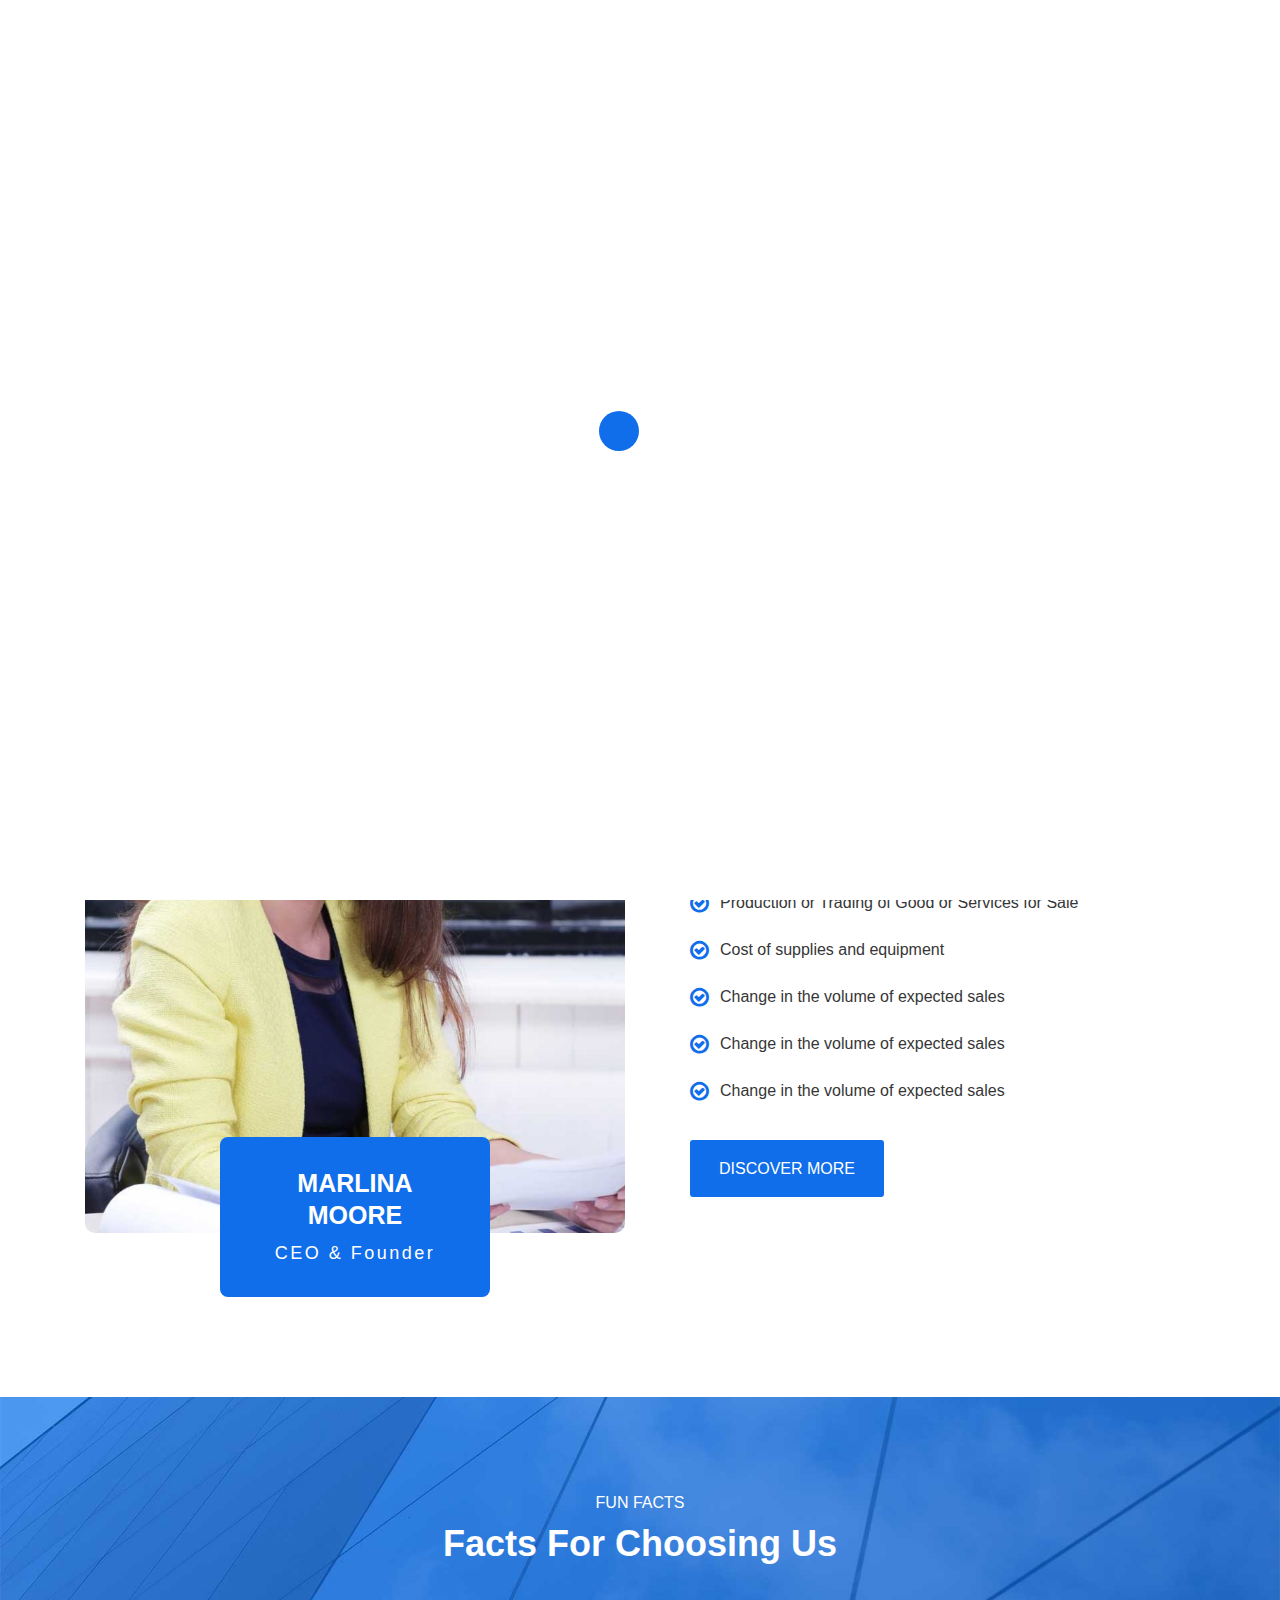
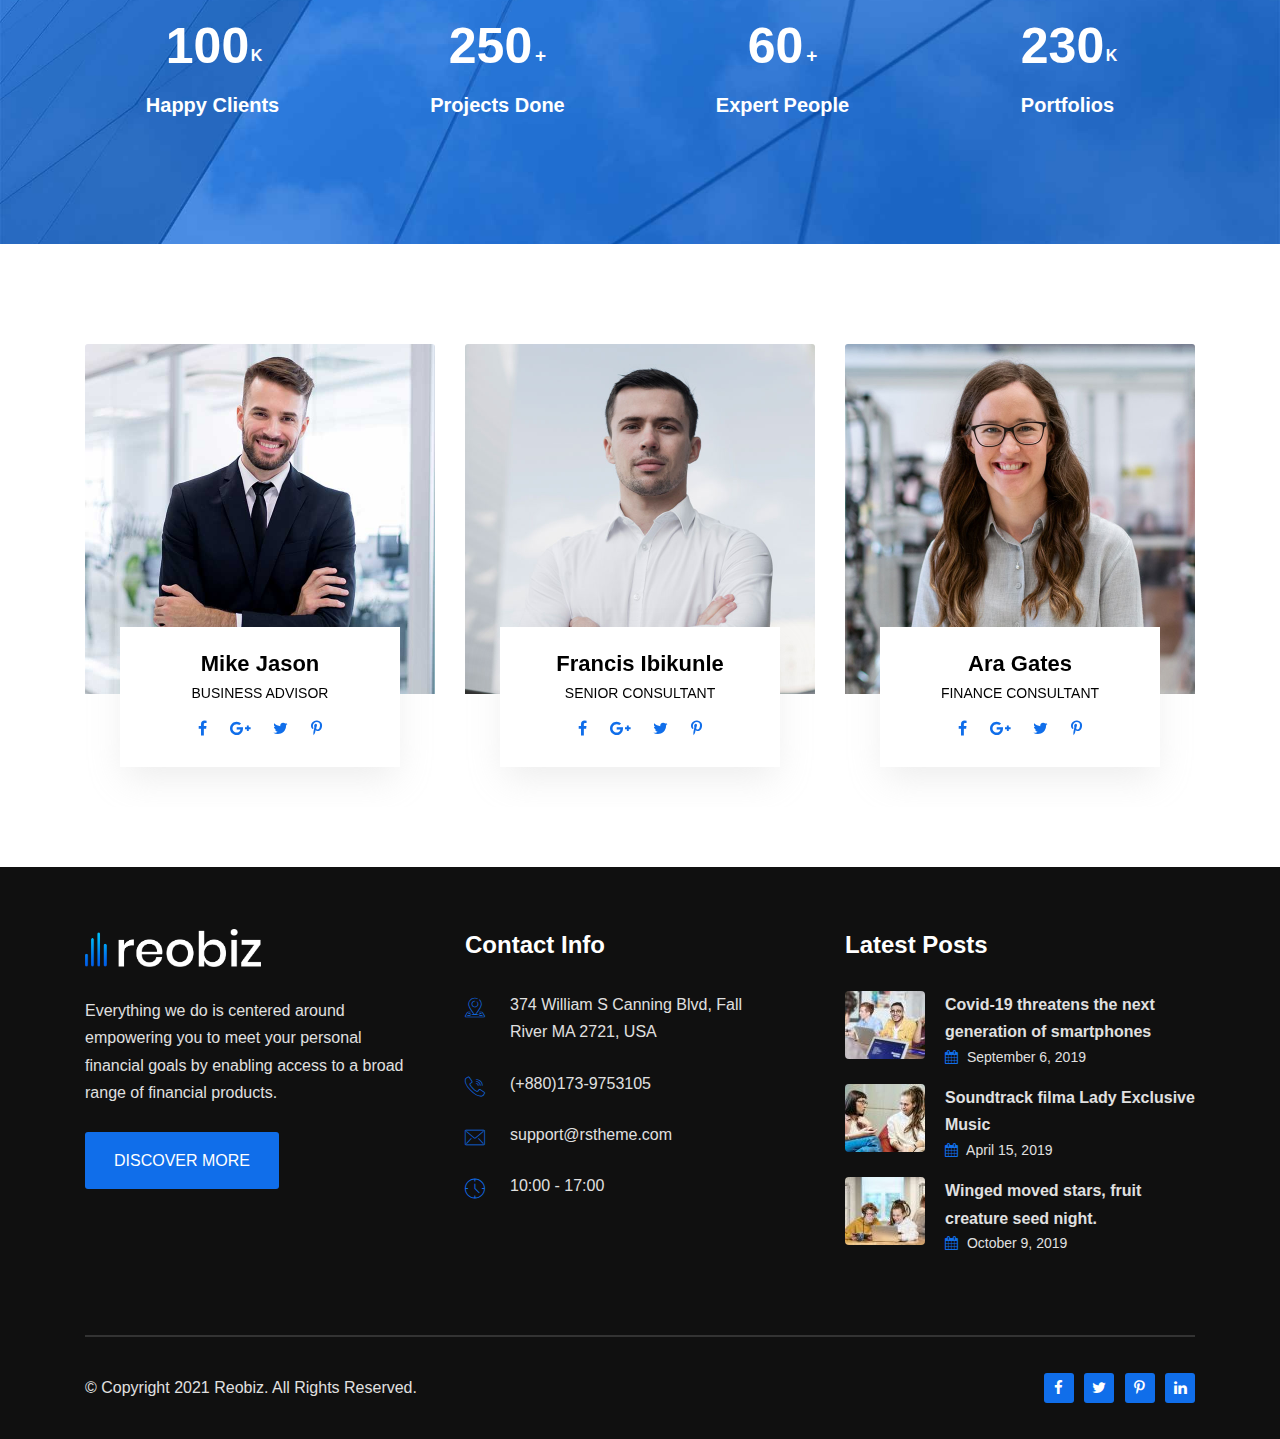
==== reobiz/about.html @ 152f6def "mkray website" ====
<!DOCTYPE html>
<html lang="zxx">
    <head>
        <!-- meta tag -->
        <meta charset="utf-8">
        <title>About Us – MKRay – Financing Consultant Club</title>
        <meta name="description" content="">
        <!-- responsive tag -->
        <meta http-equiv="x-ua-compatible" content="ie=edge">
        <meta name="viewport" content="width=device-width, initial-scale=1">
        <!-- favicon -->
        <link rel="apple-touch-icon" href="apple-touch-icon.png">
        <link rel="shortcut icon" type="image/x-icon" href="assets/images/fav.png">
        <!-- Bootstrap v4.4.1 css -->
        <link rel="stylesheet" type="text/css" href="assets/css/bootstrap.min.css">
        <!-- font-awesome css -->
        <link rel="stylesheet" type="text/css" href="assets/css/font-awesome.min.css">
        <!-- animate css -->
        <link rel="stylesheet" type="text/css" href="assets/css/animate.css">
        <!-- aos css -->
        <link rel="stylesheet" type="text/css" href="assets/css/aos.css">
        <!-- owl.carousel css -->
        <link rel="stylesheet" type="text/css" href="assets/css/owl.carousel.css">
        <!-- slick css -->
        <link rel="stylesheet" type="text/css" href="assets/css/slick.css">
        <!-- off canvas css -->
        <link rel="stylesheet" type="text/css" href="assets/css/off-canvas.css">
        <!-- linea-font css -->
        <link rel="stylesheet" type="text/css" href="assets/fonts/linea-fonts.css">
        <!-- flaticon css  -->
        <link rel="stylesheet" type="text/css" href="assets/fonts/flaticon.css">
        <!-- magnific popup css -->
        <link rel="stylesheet" type="text/css" href="assets/css/magnific-popup.css">
        <!-- Main Menu css -->
        <link rel="stylesheet" href="assets/css/rsmenu-main.css">
        <!-- nivo slider CSS -->
        <link rel="stylesheet" type="text/css" href="assets/inc/custom-slider/css/nivo-slider.css">
        <link rel="stylesheet" type="text/css" href="assets/inc/custom-slider/css/preview.css">
        <!-- rsmenu transitions css -->
        <link rel="stylesheet" href="assets/css/rsmenu-transitions.css">
        <!-- spacing css -->
        <link rel="stylesheet" type="text/css" href="assets/css/rs-spacing.css">
        <!-- style css -->
        <link rel="stylesheet" type="text/css" href="style.css"> <!-- This stylesheet dynamically changed from style.less -->
        <!-- responsive css -->
        <link rel="stylesheet" type="text/css" href="assets/css/responsive.css">
    </head>
    <body>

        <!-- Preloader area start here -->
        <div id="loader" class="loader">
            <div class="spinner"></div>
        </div>
        <!--End preloader here -->

        <!--Full width header Start-->
        <div class="full-width-header">
            <!-- Toolbar Start -->
            <div class="toolbar-area hidden-md">
                <div class="container">
                    <div class="row">
                        <div class="col-md-5">
                            <div class="toolbar-contact">
                                <ul>
                                    <li><i class="flaticon-email"></i><a href="mailto:info@yourwebsite.com">support@rstheme.com</a></li>
                                    <li><i class="flaticon-call"></i><a href="tel:+123456789">(+123) 456789</a></li>
                                </ul>
                            </div>
                        </div>
                        <div class="col-md-7">
                            <div class="toolbar-sl-share">
                                <ul>
                                    <li class="opening"> <i class="flaticon-clock"></i> Mon - Fri: 9:00 am - 06.00pm / Closed on Weekends</li>
                                    <li><a href="#"><i class="fa fa-facebook"></i></a></li>
                                    <li><a href="#"><i class="fa fa-twitter"></i></a></li>
                                    <li><a href="#"><i class="fa fa-pinterest-p"></i></a></li>
                                    <li><a href="#"><i class="fa fa-linkedin"></i></a></li>
                                </ul>
                            </div>
                        </div>
                    </div>
                </div>
            </div>
            <!-- Toolbar End -->
            
            <!--Header Start-->
            <header id="rs-header" class="rs-header">
                <!-- Menu Start -->
                <div class="menu-area menu-sticky">
                    <div class="container">
                        <div class="row">
                            <div class="col-lg-3">
                                <div class="logo-area">
                                    <a href="index.htm"><img src="assets/images/logo-dark.png" alt="logo"></a>
                                </div>
                            </div>
                            <div class="col-lg-9 text-right">
                                <div class="rs-menu-area">
                                    <div class="main-menu">
                                        <div class="mobile-menu">
                                            <a class="rs-menu-toggle">
                                                <i class="fa fa-bars"></i>
                                            </a>
                                        </div>
                                        <nav class="rs-menu pr-65">
                                            <ul class="nav-menu">
                                                <li> <a href="index.htm">Home</a>                                                 
                                                </li>

                                                <li class="menu-item-has-children">
                                                    <a href="#">Resources</a>
                                                    <ul class="sub-menu">
                                                        <li><a href="services.html">Borrower resources</a></li>
                                                        <li><a href="services2.html">Investor Resources</a></li>
                                                        <li><a href="team.html">Customer Reviews</a></li>
                                                    </ul>
                                                </li>

                                                <li class="menu-item-has-children">
                                                    <a href="#">About</a>
                                                    <ul class="sub-menu">
                                                        <li class="active"><a href="about.html">About Us</a></li>
                                                        <li><a href="portfolio2.html">Company</a></li>
                                                        <li><a href="portfolio3.html">Leadership</a></li>
                                                        <li><a href="portfolio4.html">Media Center</a></li>
                                                    </ul>
                                                </li>

                                                <li>
                                                    <a href="contact.html">Contact Us</a>                                                  
                                                </li>
                                            </ul> <!-- //.nav-menu -->
                                        </nav>
                                    </div> <!-- //.main-menu -->                                   
                                </div>
                            </div>
                        </div>
                    </div>
                </div>
                <!-- Menu End -->
            </header>
            <!--Header End-->
        </div>
        <!--Full width header End-->

		<!-- Main content Start -->
        <div class="main-content">
            <!-- Breadcrumbs Section Start -->
            <div class="rs-breadcrumbs bg-1">
                <div class="container">
                    <div class="content-part text-center">
                        <h1 class="breadcrumbs-title white-color mb-0">About</h1>
                    </div>
                </div>
            </div>
            <!-- Breadcrumbs Section End -->

            <!-- About Section Start -->
            <div class="rs-about inner pt-100 lg-pt-92 md-pt-80 pb-100 md-pb-80">
                <div class="container">
                    <div class="row y-middle mb-64 lg-mb-30 md-mb-0">
                        <div class="col-lg-6 md-mb-95">
                            <div class="image-part">
                                <img src="assets/images/about/inner/left-img.jpg" alt="">
                                <div class="author-info">
                                    <h3 class="name">Marlina Moore</h3>
                                    <span class="designation">CEO & Founder</span>
                                </div>
                            </div>
                        </div>
                        <div class="col-lg-6 pl-50 md-pl-15 pr-50 lg-pr-15">
                            <div class="sec-title mb-25">
                                <div class="sub-title primary">About</div>
                                <h2 class="title mb-18">We Provides Best Advice For Your Business</h2>
                                <div class="desc">Reobiz donec pulvinar magna id leoersi pellentesque impered dignissim rhoncus euismod euismod eros vitae.</div>
                            </div>
                            <ul class="listing-style2 mb-33">
                                <li>Production or Trading of Good or Services for Sale</li>
                                <li>Cost of supplies and equipment</li>
                                <li>Change in the volume of expected sales</li>
                                <li>Change in the volume of expected sales</li>
                                <li>Change in the volume of expected sales</li>
                            </ul>
                            <div class="btn-part">
                                <a class="readon" href="#">Discover More</a>
                            </div>
                        </div>
                    </div>
                </div>
            </div>
            <!-- About Section End -->

            <!-- Counter Section Start -->
            <div class="rs-counter style1 modify bg21 pt-92 pb-100 md-pt-72 md-pb-80">
                <div class="container">
                    <div class="sec-title text-center mb-52 md-mb-29">
                        <div class="sub-title white-color">Fun Facts</div>
                        <h2 class="title mb-0 white-color">Facts For Choosing Us</h2>
                    </div>
                    <div class="row">
                        <div class="col-lg-3 col-md-6 col-sm-6 mb-30">
                            <div class="couter-part thousand">
                                <div class="rs-count">100</div>
                                <h5 class="title">Happy Clients</h5>
                            </div>
                        </div>
                        <div class="col-lg-3 col-md-6 col-sm-6 mb-30">
                            <div class="couter-part plus">
                                <div class="rs-count">250</div>
                                <h5 class="title">Projects Done</h5>
                            </div>
                        </div>
                        <div class="col-lg-3 col-md-6 col-sm-6 xs-mb-30">
                            <div class="couter-part plus">
                                <div class="rs-count">60</div>
                                <h5 class="title">Expert People</h5>
                            </div>
                        </div>
                        <div class="col-lg-3 col-md-6 col-sm-6">
                            <div class="couter-part thousand">
                                <div class="rs-count">230</div>
                                <h5 class="title">Portfolios</h5>
                            </div>
                        </div>
                    </div>
                </div>
            </div>
            <!-- Counter Section End -->

            <!-- Team Section Start -->
            <div class="rs-team inner pt-100 pb-60 md-pt-80 md-pb-40">
                <div class="container">
                    <div class="rs-carousel owl-carousel" data-loop="true" data-items="3" data-margin="30" data-autoplay="true" data-hoverpause="true" data-autoplay-timeout="5000" data-smart-speed="800" data-dots="false" data-nav="false" data-nav-speed="false" data-center-mode="false" data-mobile-device="1" data-mobile-device-nav="false" data-mobile-device-dots="false" data-ipad-device="2" data-ipad-device-nav="false" data-ipad-device-dots="false" data-ipad-device2="1" data-ipad-device-nav2="false" data-ipad-device-dots2="false" data-md-device="3" data-lg-device="3" data-md-device-nav="false" data-md-device-dots="false">
                        <div class="team-item">
                            <div class="team-image">
                                <img src="assets/images/team/1.jpg" alt="Team Image">
                            </div>
                            <div class="text-bottom">
                                <h3 class="person-name"><a href="team-single.html">Mike Jason</a></h3>
                                <span class="designation">Business Advisor</span>
                                <div class="desc">Et harum quidem rerum facilis est et expedita disctinctio. Nam libero tempore veriations.</div>
                                <div class="team-social">
                                    <ul>
                                        <li><a href="team-single.html"><i class="fa fa-facebook"></i></a></li>
                                        <li><a href="team-single.html"><i class="fa fa-google-plus"></i></a></li>
                                        <li><a href="team-single.html"><i class="fa fa-twitter"></i></a></li>
                                        <li><a href="team-single.html"><i class="fa fa-pinterest-p"></i></a></li>
                                    </ul>
                                </div>
                            </div>
                        </div>
                        <div class="team-item">
                            <div class="team-image">
                                <img src="assets/images/team/2.jpg" alt="Team Image">
                            </div>
                            <div class="text-bottom">
                                <h3 class="person-name"><a href="team-single.html">Francis Ibikunle</a></h3>
                                <span class="designation">Senior Consultant</span>
                                <div class="desc">Et harum quidem rerum facilis est et expedita disctinctio. Nam libero tempore veriations.</div>
                                <div class="team-social">
                                    <ul>
                                        <li><a href="team-single.html"><i class="fa fa-facebook"></i></a></li>
                                        <li><a href="team-single.html"><i class="fa fa-google-plus"></i></a></li>
                                        <li><a href="team-single.html"><i class="fa fa-twitter"></i></a></li>
                                        <li><a href="team-single.html"><i class="fa fa-pinterest-p"></i></a></li>
                                    </ul>
                                </div>
                            </div>
                        </div>
                        <div class="team-item">
                            <div class="team-image">
                                <img src="assets/images/team/3.jpg" alt="Team Image">
                            </div>
                            <div class="text-bottom">
                                <h3 class="person-name"><a href="team-single.html">Ara Gates</a></h3>
                                <span class="designation">Finance Consultant</span>
                                <div class="desc">Et harum quidem rerum facilis est et expedita disctinctio. Nam libero tempore veriations.</div>
                                <div class="team-social">
                                    <ul>
                                        <li><a href="team-single.html"><i class="fa fa-facebook"></i></a></li>
                                        <li><a href="team-single.html"><i class="fa fa-google-plus"></i></a></li>
                                        <li><a href="team-single.html"><i class="fa fa-twitter"></i></a></li>
                                        <li><a href="team-single.html"><i class="fa fa-pinterest-p"></i></a></li>
                                    </ul>
                                </div>
                            </div>
                        </div>
                        <div class="team-item">
                            <div class="team-image">
                                <img src="assets/images/team/4.jpg" alt="Team Image">
                            </div>
                            <div class="text-bottom">
                                <h3 class="person-name"><a href="team-single.html">Claire Divas</a></h3>
                                <span class="designation">Business Advisor</span>
                                <div class="desc">Et harum quidem rerum facilis est et expedita disctinctio. Nam libero tempore veriations.</div>
                                <div class="team-social">
                                    <ul>
                                        <li><a href="team-single.html"><i class="fa fa-facebook"></i></a></li>
                                        <li><a href="team-single.html"><i class="fa fa-google-plus"></i></a></li>
                                        <li><a href="team-single.html"><i class="fa fa-twitter"></i></a></li>
                                        <li><a href="team-single.html"><i class="fa fa-pinterest-p"></i></a></li>
                                    </ul>
                                </div>
                            </div>
                        </div>
                        <div class="team-item">
                            <div class="team-image">
                                <img src="assets/images/team/5.jpg" alt="Team Image">
                            </div>
                            <div class="text-bottom">
                                <h3 class="person-name"><a href="team-single.html">Isabella Croline</a></h3>
                                <span class="designation">IT Consultant</span>
                                <div class="desc">Et harum quidem rerum facilis est et expedita disctinctio. Nam libero tempore veriations.</div>
                                <div class="team-social">
                                    <ul>
                                        <li><a href="team-single.html"><i class="fa fa-facebook"></i></a></li>
                                        <li><a href="team-single.html"><i class="fa fa-google-plus"></i></a></li>
                                        <li><a href="team-single.html"><i class="fa fa-twitter"></i></a></li>
                                        <li><a href="team-single.html"><i class="fa fa-pinterest-p"></i></a></li>
                                    </ul>
                                </div>
                            </div>
                        </div>
                        <div class="team-item">
                            <div class="team-image">
                                <img src="assets/images/team/6.jpg" alt="Team Image">
                            </div>
                            <div class="text-bottom">
                                <h3 class="person-name"><a href="team-single.html">Rafian Sagar</a></h3>
                                <span class="designation">Senior Consultant</span>
                                <div class="desc">Et harum quidem rerum facilis est et expedita disctinctio. Nam libero tempore veriations.</div>
                                <div class="team-social">
                                    <ul>
                                        <li><a href="team-single.html"><i class="fa fa-facebook"></i></a></li>
                                        <li><a href="team-single.html"><i class="fa fa-google-plus"></i></a></li>
                                        <li><a href="team-single.html"><i class="fa fa-twitter"></i></a></li>
                                        <li><a href="team-single.html"><i class="fa fa-pinterest-p"></i></a></li>
                                    </ul>
                                </div>
                            </div>
                        </div>
                    </div>
                </div>
            </div>
            <!-- Team Section End -->
        </div> 
        <!-- Main content End -->

        <!-- Footer Start -->
        <footer id="rs-footer" class="rs-footer">
            <div class="container">                                       
                <div class="footer-content pt-62 pb-79 md-pb-64 sm-pt-48">
                    <div class="row">
                        <div class="col-lg-4 col-md-12 col-sm-12 footer-widget md-mb-39">
                            <div class="about-widget pr-15">
                                <div class="logo-part">
                                    <a href="index.html"><img src="assets/images/logo.png" alt="Footer Logo"></a>
                                </div>
                                <p class="desc">Everything we do is centered around empowering you to meet your personal financial goals by enabling access to a broad range of financial products.</p>
                                <div class="btn-part">
                                    <a class="readon" href="about.html">Discover More</a>
                                </div>
                            </div>
                        </div>
                        <div class="col-lg-4 col-md-12 col-sm-12 md-mb-32 footer-widget">
                            <h4 class="widget-title">Contact Info</h4>
                            <ul class="address-widget pr-40">
                                <li>
                                    <i class="flaticon-location"></i>
                                    <div class="desc">374 William S Canning Blvd, Fall River MA 2721, USA</div>
                                </li>
                                <li>
                                    <i class="flaticon-call"></i>
                                    <div class="desc">
                                        <a href="tel:+8801739753105">(+880)173-9753105</a>
                                    </div>
                                </li>
                                <li>
                                    <i class="flaticon-email"></i>
                                    <div class="desc">
                                        <a href="mailto:support@rstheme.com">support@rstheme.com</a>
                                    </div>
                                </li>
                                <li>
                                    <i class="flaticon-clock"></i>
                                    <div class="desc">
                                        10:00 - 17:00
                                    </div>
                                </li>
                            </ul>
                        </div>
                        <div class="col-lg-4 col-md-12 col-sm-12 footer-widget">
                            <h4 class="widget-title">Latest Posts</h4>
                            <div class="footer-post">
                                <div class="post-wrap mb-15">
                                    <div class="post-img">
                                        <a href="blog-single.html"><img src="assets/images/blog/small/1.jpg" alt=""></a>
                                    </div>
                                    <div class="post-desc">
                                        <a href="blog-single.html">Covid-19 threatens the next generation of smartphones</a>
                                        <div class="date-post">
                                            <i class="fa fa-calendar"></i>
                                            September 6, 2019
                                        </div>
                                    </div>
                                </div>
                                <div class="post-wrap mb-15">
                                    <div class="post-img">
                                        <a href="blog-single.html"><img src="assets/images/blog/small/2.jpg" alt=""></a>
                                    </div>
                                    <div class="post-desc">
                                        <a href="blog-single.html">Soundtrack filma Lady Exclusive Music</a>
                                        <div class="date-post">
                                            <i class="fa fa-calendar"></i>
                                            April 15, 2019
                                        </div>
                                    </div>
                                </div>
                                <div class="post-wrap">
                                    <div class="post-img">
                                        <a href="blog-single.html"><img src="assets/images/blog/small/3.jpg" alt=""></a>
                                    </div>
                                    <div class="post-desc">
                                        <a href="blog-single.html">Winged moved stars, fruit creature seed night.</a>
                                        <div class="date-post">
                                            <i class="fa fa-calendar"></i>
                                            October 9, 2019
                                        </div>
                                    </div>
                                </div>
                            </div>
                        </div>
                    </div>
                </div>
                <div class="footer-bottom">
                    <div class="row y-middle">
                        <div class="col-lg-6 col-md-8 sm-mb-21">
                            <div class="copyright">
                                <p>© Copyright 2021 Reobiz. All Rights Reserved.</p>
                            </div>
                        </div>
                        <div class="col-lg-6 col-md-4 text-right sm-text-center">
                            <ul class="footer-social">
                                <li><a href="#"><i class="fa fa-facebook"></i></a></li>
                                <li><a href="#"><i class="fa fa-twitter"></i></a></li>
                                <li><a href="#"><i class="fa fa-pinterest-p"></i></a></li>
                                <li><a href="#"><i class="fa fa-linkedin"></i></a></li>
                            </ul>
                        </div>
                    </div>
                </div>
            </div>
        </footer>
        <!-- Footer End -->

        <!-- start scrollUp  -->
        <div id="scrollUp">
            <i class="fa fa-angle-up"></i>
        </div>
        <!-- End scrollUp  -->

        <!-- Search Modal Start -->
        <div aria-hidden="true" class="modal fade search-modal" role="dialog" tabindex="-1">
            <button type="button" class="close" data-dismiss="modal" aria-label="Close">
              <span class="flaticon-cross"></span>
            </button>
            <div class="modal-dialog modal-dialog-centered">
                <div class="modal-content">
                    <div class="search-block clearfix">
                        <form>
                            <div class="form-group">
                                <input class="form-control" placeholder="Search Here..." type="text" required="">
                                <button type="submit"><i class="fa fa-search"></i></button>
                            </div>
                        </form>
                    </div>
                </div>
            </div>
        </div>
        <!-- Search Modal End -->

        <!-- modernizr js -->
        <script src="assets/js/modernizr-2.8.3.min.js"></script>
        <!-- jquery latest version -->
        <script src="assets/js/jquery.min.js"></script>
        <!-- Bootstrap v4.4.1 js -->
        <script src="assets/js/bootstrap.min.js"></script>
        <!-- Menu js -->
        <script src="assets/js/rsmenu-main.js"></script> 
        <!-- op nav js -->
        <script src="assets/js/jquery.nav.js"></script>
        <!-- owl.carousel js -->
        <script src="assets/js/owl.carousel.min.js"></script>
        <!-- Slick js -->
        <script src="assets/js/slick.min.js"></script>
        <!-- isotope.pkgd.min js -->
        <script src="assets/js/isotope.pkgd.min.js"></script>
        <!-- imagesloaded.pkgd.min js -->
        <script src="assets/js/imagesloaded.pkgd.min.js"></script>
        <!-- wow js -->
        <script src="assets/js/wow.min.js"></script>
        <!-- aos js -->
        <script src="assets/js/aos.js"></script>
        <!-- Skill bar js -->
        <script src="assets/js/skill.bars.jquery.js"></script>
        <script src="assets/js/jquery.counterup.min.js"></script>        
         <!-- counter top js -->
        <script src="assets/js/waypoints.min.js"></script>
        <!-- video js -->
        <script src="assets/js/jquery.mb.YTPlayer.min.js"></script>
        <!-- magnific popup js -->
        <script src="assets/js/jquery.magnific-popup.min.js"></script>
        <!-- Nivo slider js -->
        <script src="assets/inc/custom-slider/js/jquery.nivo.slider.js"></script>
        <!-- plugins js -->
        <script src="assets/js/plugins.js"></script>
        <!-- contact form js -->
        <script src="assets/js/contact.form.js"></script>
        <!-- main js -->
        <script src="assets/js/main.js"></script>
    </body>
</html>
---- reobiz/assets/css/off-canvas.css ----
@charset "utf-8";

/**
*
* -----------------------------------------------------------------------------
*
* Template : Reobiz – Consulting Business HTML Template 
* Author : rs-theme
* Author URI : http://www.rstheme.com/
*
* -----------------------------------------------------------------------------
*
**/

.rs-offcanvas-link {

}

a.nav-expander {
    background: transparent;
    color: #FFFFFF;
    display: block;
    font-size: 16px;
    font-weight: 400;
    height: auto;
    margin-right: 0;
    padding: 0;
    right: 0;
    text-decoration: none;
    text-transform: uppercase;
    top: 0;
    transition: right 0.3s ease-in-out 0s;
    width: auto;
    z-index: 12;
    transition: right 0.3s ease-in-out 0s;
    -webkit-transition: right 0.3s ease-in-out 0s;
    -moz-transition: right 0.3s ease-in-out 0s;
    -o-transition: right 0.3s ease-in-out 0s;
 
}
 
a.nav-expander:hover {
  cursor: pointer;
}

nav.right_menu_togle {
  background: rgba(0,0,0,0.9);
  display: block;
  height: 100%;
  overflow: auto;
  position: fixed;
  right: -520px;
  font-size: 15px;
  top: 0;
  width: 100%;
  max-width: 520px;
  z-index: 2000;
  transition: right 0.3s ease-in-out 0s;
  -webkit-transition: right 0.3s ease-in-out 0s;
  -moz-transition: right 0.3s ease-in-out 0s;
  -o-transition: right 0.3s ease-in-out 0s;
}
.nav-expanded nav {
  right: 0;
}
 
body.nav-expanded {
  margin-left: 0em;
  transition: right 0.4s ease-in-out 0s;
  -webkit-transition: right 0.4s ease-in-out 0s;
  -moz-transition: right 0.4s ease-in-out 0s;
  -o-transition: right 0.4s ease-in-out 0s;
}
.right_menu_togle .close-btn{
  overflow: hidden;
  padding: 35px 10px 20px;
}
.right_menu_togle .canvas-logo{
    padding-left: 24px;
    padding-bottom: 20px;
}
.right_menu_togle .search-wrap{
    padding: 20px 24px 0;
    position: relative;
}
.right_menu_togle .search-wrap label{
    display: block;
    font-size: 20px;
    color: #fff;
    position: relative;
}
.right_menu_togle .search-wrap input,
.right_menu_togle .search-wrap button{
    border: none;
    outline: none;
}
.right_menu_togle .search-wrap input{
    width: 100%;
    border-radius: 30px;
    background: #fff;
    padding: 7px 25px;
    margin-top: 6px;
}
.right_menu_togle .search-wrap button{
    position: absolute;
    right: 40px;
    background: transparent;
    cursor: pointer;
    bottom: 7px;
    font-size: 18px;
}

.sidebarnav_menu.main-menu li.menu-item-has-children:before{
  position: absolute;
    content: "\f078";
    font-family: FontAwesome;
    color: #ffffff;
    width: 32px;
    height: 32px;
    line-height: 30px;
    background: rgba(255,255,255,0.2);
    border: 1px solid rgba(255,255,255,0.3);
    right: 8px;
    top: 5px;
    cursor: pointer;
    z-index: 999;
    text-align: center;
    font-size: 15px;
  transition: 0.4s;
  -webkit-transition: 0.4s;
  -ms-transition: 0.4s;
}
.sidebarnav_menu.main-menu li.menu-item-has-children.open:before{
    content: "\f077";
  transition: 0.4s;
  -webkit-transition: 0.4s;
  -ms-transition: 0.4s;
}
.sidebarnav_menu.main-menu li.menu-item-has-children ul{
  display: none;
}
.sidebarnav_menu.main-menu li.menu-item-has-children ul li a{
    display: block;
    padding: 8px 45px;
    font-size: 14px;
}

.sidebarnav_menu.main-menu li ul li:hover a,
.sidebarnav_menu.main-menu li ul li.active a{
  background: rgba(0,0,0,0.15) !important;
}
.sidebarnav_menu.main-menu li {
  border-bottom: 1px solid rgba(255,255,255,0.15);
  font-size: 16px;
  position: relative;
  display: block;
}
.sidebarnav_menu.main-menu .list-unstyled li:last-child {
  border-bottom: 0;
}
.sidebarnav_menu.main-menu .list-unstyled {
  border-top: 1px solid rgba(255,255,255,0.15);
}
.sidebarnav_menu.main-menu .list-unstyled li {
  border: 0;
}
.sidebarnav_menu.main-menu li a {
  color: #fff;
  text-decoration: none;
  padding: 8px 24px;
  display: block;
  transition: 0.4s;
  -webkit-transition: 0.4s;
  -ms-transition: 0.4s;
}
.sidebarnav_menu.main-menu li ul li a {
  padding: 8px 0 8px 40px; 
}
.sidebarnav_menu.main-menu li a:hover {
  color: #FFFFFF;
  text-decoration: none;
}
 
.sidebarnav_menu.main-menu a .caret {
  width: 0;
  height: 0;
  display: inline-block;
  vertical-align: top;
  border-top: 4px solid #4f5963;
  border-right: 4px solid transparent;
  border-left: 4px solid transparent;
  content: "";
    margin-top: 8px;
}
 
.sidebarnav_menu.main-menu a:hover .caret {
  border-top-color: #4f5963;
}
 
.sidebarnav_menu.main-menu li.open > a > .caret {
  border-top: none;
  border-bottom: 4px solid #4f5963;
  border-right: 4px solid transparent;
  border-left: 4px solid transparent;
}
 
.sidebarnav_menu.main-menu li.open > a:hover > .caret {
  border-bottom-color: #4f5963;
}
 
.icon:before {
  font-family: 'FontAwesome';
  font-style: normal;
  font-variant: normal;
  font-weight: normal;
  line-height: 1;
  text-transform: none;
  content: '\f105';
}
 
.sidebarnav_menu.main-menu li > a > span.icon {
  float: right;
  margin: 0.1em 1.7em -0.1em 0;
  opacity: 0;
  -webkit-transition: all 0.2s ease-in-out;
  -moz-transition: all 0.2s ease-in-out;
  -o-transition: all 0.2s ease-in-out;
  transition: all 0.2s ease-in-out;
 
}
 
.sidebarnav_menu.main-menu li > a:hover > span.icon {
  float: right;
  margin: 0.1em 0.8em -0.1em 0;
  opacity: 1;
}

.sidebar_nav.navbar {
    position: absolute;
    min-height: auto;
    margin-bottom: 0;
    border: 0;
}
.rs-menu.rs-menu-close,
.sidebar_nav.navbar-inverse{
  background: transparent;
}
---- reobiz/assets/fonts/linea-fonts.css ----
@charset "UTF-8";

@font-face {
  font-family: "linea-basic-10";
  src:url("linea-basic-10.eot");
  src:url("linea-basic-10-1.eot") format("embedded-opentype"),
    url("linea-basic-10.woff") format("woff"),
    url("linea-basic-10.ttf") format("truetype"),
    url("linea-basic-10.svg") format("svg");
  font-weight: normal;
  font-style: normal;
}

[data-icon]:before {
  font-family: "linea-basic-10" !important;
  content: attr(data-icon);
  font-style: normal !important;
  font-weight: 700 !important;
  font-variant: normal !important;
  text-transform: none !important;
  speak: none;
  line-height: 1;
  -webkit-font-smoothing: antialiased;
  -moz-osx-font-smoothing: grayscale;
}

[class^="icon-"]:before,
[class*=" icon-"]:before {
  font-family: "linea-basic-10" !important;
  font-style: normal !important;
  font-weight: normal !important;
  font-variant: normal !important;
  text-transform: none !important;
  speak: none;
  line-height: 1;
  -webkit-font-smoothing: antialiased;
  -moz-osx-font-smoothing: grayscale;
}

.icon-basic-accelerator:before {
  content: "a";
}
.icon-basic-alarm:before {
  content: "b";
}
.icon-basic-anchor:before {
  content: "c";
}
.icon-basic-anticlockwise:before {
  content: "d";
}
.icon-basic-archive:before {
  content: "e";
}
.icon-basic-archive-full:before {
  content: "f";
}
.icon-basic-ban:before {
  content: "g";
}
.icon-basic-battery-charge:before {
  content: "h";
}
.icon-basic-battery-empty:before {
  content: "i";
}
.icon-basic-battery-full:before {
  content: "j";
}
.icon-basic-battery-half:before {
  content: "k";
}
.icon-basic-bolt:before {
  content: "l";
}
.icon-basic-book:before {
  content: "m";
}
.icon-basic-book-pen:before {
  content: "n";
}
.icon-basic-book-pencil:before {
  content: "o";
}
.icon-basic-bookmark:before {
  content: "p";
}
.icon-basic-calculator:before {
  content: "q";
}
.icon-basic-calendar:before {
  content: "r";
}
.icon-basic-cards-diamonds:before {
  content: "s";
}
.icon-basic-cards-hearts:before {
  content: "t";
}
.icon-basic-case:before {
  content: "u";
}
.icon-basic-chronometer:before {
  content: "v";
}
.icon-basic-clessidre:before {
  content: "w";
}
.icon-basic-clock:before {
  content: "x";
}
.icon-basic-clockwise:before {
  content: "y";
}
.icon-basic-cloud:before {
  content: "z";
}
.icon-basic-clubs:before {
  content: "A";
}
.icon-basic-compass:before {
  content: "B";
}
.icon-basic-cup:before {
  content: "C";
}
.icon-basic-diamonds:before {
  content: "D";
}
.icon-basic-display:before {
  content: "E";
}
.icon-basic-download:before {
  content: "F";
}
.icon-basic-exclamation:before {
  content: "G";
}
.icon-basic-eye:before {
  content: "H";
}
.icon-basic-eye-closed:before {
  content: "I";
}
.icon-basic-female:before {
  content: "J";
}
.icon-basic-flag1:before {
  content: "K";
}
.icon-basic-flag2:before {
  content: "L";
}
.icon-basic-floppydisk:before {
  content: "M";
}
.icon-basic-folder:before {
  content: "N";
}
.icon-basic-folder-multiple:before {
  content: "O";
}
.icon-basic-gear:before {
  content: "P";
}
.icon-basic-geolocalize-01:before {
  content: "Q";
}
.icon-basic-geolocalize-05:before {
  content: "R";
}
.icon-basic-globe:before {
  content: "S";
}
.icon-basic-gunsight:before {
  content: "T";
}
.icon-basic-hammer:before {
  content: "U";
}
.icon-basic-headset:before {
  content: "V";
}
.icon-basic-heart:before {
  content: "W";
}
.icon-basic-heart-broken:before {
  content: "X";
}
.icon-basic-helm:before {
  content: "Y";
}
.icon-basic-home:before {
  content: "Z";
}
.icon-basic-info:before {
  content: "0";
}
.icon-basic-ipod:before {
  content: "1";
}
.icon-basic-joypad:before {
  content: "2";
}
.icon-basic-key:before {
  content: "3";
}
.icon-basic-keyboard:before {
  content: "4";
}
.icon-basic-laptop:before {
  content: "5";
}
.icon-basic-life-buoy:before {
  content: "6";
}
.icon-basic-lightbulb:before {
  content: "7";
}
.icon-basic-link:before {
  content: "8";
}
.icon-basic-lock:before {
  content: "9";
}
.icon-basic-lock-open:before {
  content: "!";
}
.icon-basic-magic-mouse:before {
  content: "\"";
}
.icon-basic-magnifier:before {
  content: "#";
}
.icon-basic-magnifier-minus:before {
  content: "$";
}
.icon-basic-magnifier-plus:before {
  content: "%";
}
.icon-basic-mail:before {
  content: "&";
}
.icon-basic-mail-multiple:before {
  content: "'";
}
.icon-basic-mail-open:before {
  content: "(";
}
.icon-basic-mail-open-text:before {
  content: ")";
}
.icon-basic-male:before {
  content: "*";
}
.icon-basic-map:before {
  content: "+";
}
.icon-basic-message:before {
  content: ",";
}
.icon-basic-message-multiple:before {
  content: "-";
}
.icon-basic-message-txt:before {
  content: ".";
}
.icon-basic-mixer2:before {
  content: "/";
}
.icon-basic-mouse:before {
  content: ":";
}
.icon-basic-notebook:before {
  content: ";";
}
.icon-basic-notebook-pen:before {
  content: "<";
}
.icon-basic-notebook-pencil:before {
  content: "=";
}
.icon-basic-paperplane:before {
  content: ">";
}
.icon-basic-pencil-ruler:before {
  content: "?";
}
.icon-basic-pencil-ruler-pen:before {
  content: "@";
}
.icon-basic-photo:before {
  content: "[";
}
.icon-basic-picture:before {
  content: "]";
}
.icon-basic-picture-multiple:before {
  content: "^";
}
.icon-basic-pin1:before {
  content: "_";
}
.icon-basic-pin2:before {
  content: "`";
}
.icon-basic-postcard:before {
  content: "{";
}
.icon-basic-postcard-multiple:before {
  content: "|";
}
.icon-basic-printer:before {
  content: "}";
}
.icon-basic-question:before {
  content: "~";
}
.icon-basic-rss:before {
  content: "\\";
}
.icon-basic-server:before {
  content: "\e000";
}
.icon-basic-server2:before {
  content: "\e001";
}
.icon-basic-server-cloud:before {
  content: "\e002";
}
.icon-basic-server-download:before {
  content: "\e003";
}
.icon-basic-server-upload:before {
  content: "\e004";
}
.icon-basic-settings:before {
  content: "\e005";
}
.icon-basic-share:before {
  content: "\e006";
}
.icon-basic-sheet:before {
  content: "\e007";
}
.icon-basic-sheet-multiple:before {
  content: "\e008";
}
.icon-basic-sheet-pen:before {
  content: "\e009";
}
.icon-basic-sheet-pencil:before {
  content: "\e00a";
}
.icon-basic-sheet-txt:before {
  content: "\e00b";
}
.icon-basic-signs:before {
  content: "\e00c";
}
.icon-basic-smartphone:before {
  content: "\e00d";
}
.icon-basic-spades:before {
  content: "\e00e";
}
.icon-basic-spread:before {
  content: "\e00f";
}
.icon-basic-spread-bookmark:before {
  content: "\e010";
}
.icon-basic-spread-text:before {
  content: "\e011";
}
.icon-basic-spread-text-bookmark:before {
  content: "\e012";
}
.icon-basic-star:before {
  content: "\e013";
}
.icon-basic-tablet:before {
  content: "\e014";
}
.icon-basic-target:before {
  content: "\e015";
}
.icon-basic-todo:before {
  content: "\e016";
}
.icon-basic-todo-pen:before {
  content: "\e017";
}
.icon-basic-todo-pencil:before {
  content: "\e018";
}
.icon-basic-todo-txt:before {
  content: "\e019";
}
.icon-basic-todolist-pen:before {
  content: "\e01a";
}
.icon-basic-todolist-pencil:before {
  content: "\e01b";
}
.icon-basic-trashcan:before {
  content: "\e01c";
}
.icon-basic-trashcan-full:before {
  content: "\e01d";
}
.icon-basic-trashcan-refresh:before {
  content: "\e01e";
}
.icon-basic-trashcan-remove:before {
  content: "\e01f";
}
.icon-basic-upload:before {
  content: "\e020";
}
.icon-basic-usb:before {
  content: "\e021";
}
.icon-basic-video:before {
  content: "\e022";
}
.icon-basic-watch:before {
  content: "\e023";
}
.icon-basic-webpage:before {
  content: "\e024";
}
.icon-basic-webpage-img-txt:before {
  content: "\e025";
}
.icon-basic-webpage-multiple:before {
  content: "\e026";
}
.icon-basic-webpage-txt:before {
  content: "\e027";
}
.icon-basic-world:before {
  content: "\e028";
}
---- reobiz/assets/fonts/flaticon.css ----
/*
  	Flaticon icon font: Flaticon
  	Creation date: 10/09/2019 11:56
  	*/

@font-face {
  font-family: "Flaticon";
  src: url("Flaticon.eot");
  src: url("Flaticon-1.eot") format("embedded-opentype"),
       url("Flaticon.woff2") format("woff2"),
       url("Flaticon.woff") format("woff"),
       url("Flaticon.ttf") format("truetype"),
       url("Flaticon.svg") format("svg");
  font-weight: normal;
  font-style: normal;
}

@media screen and (-webkit-min-device-pixel-ratio:0) {
  @font-face {
    font-family: "Flaticon";
    src: url("Flaticon.svg") format("svg");
  }
}

[class^="flaticon-"]:before, [class*=" flaticon-"]:before,
[class^="flaticon-"]:after, [class*=" flaticon-"]:after {   
  font-family: Flaticon;
        font-size: 20px;
font-style: normal;
margin-left: 20px;
}

.flaticon-best:before { content: "\f100"; }
.flaticon-flower:before { content: "\f101"; }
.flaticon-timer:before { content: "\f102"; }
.flaticon-suitcase:before { content: "\f103"; }
.flaticon-chess-piece:before { content: "\f104"; }
.flaticon-clock:before { content: "\f105"; }
.flaticon-time-call:before { content: "\f106"; }
.flaticon-phone:before { content: "\f107"; }
.flaticon-call:before { content: "\f108"; }
.flaticon-email:before { content: "\f109"; }
.flaticon-location:before { content: "\f10a"; }
.flaticon-send:before { content: "\f10b"; }
.flaticon-bag:before { content: "\f10c"; }
.flaticon-supermarket:before { content: "\f10d"; }
.flaticon-basket:before { content: "\f10e"; }
.flaticon-shopping-bag:before { content: "\f10f"; }
.flaticon-right-arrow:before { content: "\f110"; }
.flaticon-left-arrow:before { content: "\f111"; }
.flaticon-back:before { content: "\f112"; }
.flaticon-right-arrow-1:before { content: "\f113"; }
.flaticon-next:before { content: "\f114"; }
.flaticon-back-1:before { content: "\f115"; }
.flaticon-upload:before { content: "\f116"; }
.flaticon-next-1:before { content: "\f117"; }
.flaticon-ui:before { content: "\f118"; }
.flaticon-next-2:before { content: "\f119"; }
.flaticon-back-2:before { content: "\f11a"; }
.flaticon-play-button:before { content: "\f11b"; }
.flaticon-play-button-1:before { content: "\f11c"; }
.flaticon-picture:before { content: "\f11d"; }
.flaticon-image:before { content: "\f11e"; }
.flaticon-gallery:before { content: "\f11f"; }
.flaticon-pictures:before { content: "\f120"; }
.flaticon-unlink:before { content: "\f121"; }
.flaticon-link:before { content: "\f122"; }
.flaticon-link-1:before { content: "\f123"; }
.flaticon-link-2:before { content: "\f124"; }
.flaticon-speaker:before { content: "\f125"; }
.flaticon-speaker-1:before { content: "\f126"; }
.flaticon-picture-1:before { content: "\f127"; }
.flaticon-picture-2:before { content: "\f128"; }
.flaticon-right-quote:before { content: "\f129"; }
.flaticon-error:before { content: "\f12a"; }
.flaticon-cross:before { content: "\f12b"; }
.flaticon-search:before { content: "\f12c"; }
.flaticon-shopping-bag-1:before { content: "\f12d"; }
.flaticon-eye:before { content: "\f12e"; }
.flaticon-user:before { content: "\f12f"; }
.flaticon-user-1:before { content: "\f130"; }
.flaticon-clock-1:before { content: "\f131"; }
.flaticon-comment:before { content: "\f132"; }
.flaticon-folder:before { content: "\f133"; }
.flaticon-price-tag:before { content: "\f134"; }
---- reobiz/assets/css/rsmenu-main.css ----
/*
Author: RS Theme
Author URI: http://rstheme.com
Description: RS Menu is a fully responsive, easy-to-use, highly customized and creative Mega Menu
Version: 1.0.0
*/
/*-----------------------------------------------------------------------------------*/
/*	GLOBAL CSS THAT ARE APPLIED FOR ALL SCREEN SIZES
/*-----------------------------------------------------------------------------------*/
.rs-menu {
   float: left;
   clear: both;
   width: 100%;
   font-size: 0;
   position: relative;
   /*background: #1c1c1c;
   -webkit-box-shadow: 0 2px 5px rgba(0, 0, 0, .2);
   -moz-box-shadow: 0 2px 5px rgba(0, 0, 0, .2);
   box-shadow: 0 2px 5px rgba(0, 0, 0, .2);*/
}

.rs-menu ul,
.rs-menu li,
.rs-menu p,
.rs-menu a,
.rs-menu div,
.rs-menu i {
   border: 0;
   margin: 0;
   padding: 0;
}

.rs-menu li {
   display: block;
   vertical-align: top;
   position: relative;
}

.rs-menu a {
   display: block;
   padding: 16px;
}

.rs-menu .row {
    float: left;
    width: 100%;
    position: relative;
}

/*-----------------------------------------------------------------------------------*/
/*	SUB-MENUS SETTINGS 
/*-----------------------------------------------------------------------------------*/
/* Hide sub-menus */
.rs-menu ul ul {
	position: absolute;
	top: 100%;
	width: 100%;
	display: none;
	background-color: #111111; 
}
.rs-menu ul ul.visible, .rs-menu ul .rs-mega-menu ul.visible ul.sub-menu {	
	display:block;
   z-index: 110;
}

.rs-menu > ul{
	text-align: left;
} 

.rs-menu > ul ul{
	text-align: left;
} 

/* Adjust position of mega-menu */
.rs-menu li:hover > ul.mega-menu > li > ul {
    position:relative;
}

/*-----------------------------------------------------------------------------------*/
/*	SUB-MENUS APPEARANCE 
/*-----------------------------------------------------------------------------------*/
/* Place border bottom */
.rs-menu ul ul li {
    border-bottom:1px solid #222;
}

.rs-menu ul ul li:last-child,
.rs-menu ul ul li.mega-menu-container{
    border-bottom: 0;
}

/* Remove border bottom on last li*/
.rs-menu ul ul li:last-child {
    border-bottom:none;
}

/* Puts shadow on sub-menus */
.rs-menu .sub-menu, .mega-menu {
	-webkit-box-shadow: 0px 4px 7px -3px rgba(0,0,0,.09);
    -moz-box-shadow: 0px 4px 7px -3px rgba(0,0,0,.09);
    -ms-box-shadow: 0px 4px 7px -3px rgba(0,0,0,.09);
    -o-box-shadow: 0px 4px 7px -3px rgba(0,0,0,.09);
    box-shadow: 0px 4px 7px -3px rgba(0,0,0,.09);
}
.mega-rs h2{
	position: absolute;
	bottom: 30px;
	margin: 0 !important;
	padding: 5px 28px;
	left: 25px;
	background: rgba(0,0,0,.8);
	color: #fff;
}
.mega-rs ul li a{
	position: relative;
}
#inner .rs-menu li a {
    color: #000;
}
#inner .rs-menu li li a{
	color: #fff;
}


/*-----------------------------------------------------------------------------------*/
/*  APPEARANCE SETTINGS 
/*-----------------------------------------------------------------------------------*/
.rs-menu a {
    color:#bbb;
	
	/* Remove the blue Webkit background when element is tapped */
	-webkit-tap-highlight-color:rgba(0,0,0,0);
}

.multi ul ul{
	background: transparent !important;
}

.multi ul li a{
	font-weight: 400 !important;
	font-size: 13px !important;
}



/*home 1*/


/* Modifies position of icons on the menu */
.rs-menu li i {
	margin-right:10px;
	font-size:16px;
	/* Make the font smoother for Chrome */
	transform:translate3d(0, 0, 0);    
}

.mega-menu h1, .mega-menu h2, .mega-menu h3 {
	margin-bottom:24px;
}



.nav-menu li .mega-menu li a {    
    padding:0;
	width:auto;
	display:inline-block;
}

/*-----------------------------------------------------------------------------------*/
/*  Typography
/*-----------------------------------------------------------------------------------*/


/* Sub-menus - font size and text alignment*/

.mega-menu p {
	margin:12px 0;
}

.mega-menu li p a {
	font-size:16px;
    font-family: "Open Sans",sans-serif;
}

/*-----------------------------------------------------------------------------------*/
/*  MEGA MENU
/*-----------------------------------------------------------------------------------*/
.nav-menu {
    position:relative;
}

.nav-menu .rs-mega-menu {
    position: relative;
}

.nav-menu .mega-menu {
    left: 0;
    width: 100%;
    max-width: 500px;
	position:absolute;   
}

.nav-menu .mega-menu .mega-menu-container {
	float:left;
	width:100%;
	position:relative;
    padding: 0 6px;
}

.nav-menu .mega-menu .sub-menu {
    display:block;
    position:relative;
	width:auto;
    padding:0;
    min-height:initial;
    box-shadow:none;   
}

.nav-menu .mega-menu .sub-menu a {
	padding:12px;
}

.nav-menu .mega-menu .sub-menu li, .nav-menu .mega-menu .sub-menu a {
    width:100%;
}

/*-----------------------------------------------------------------------------------*/
/*  MEGA MENU - IMAGES
/*-----------------------------------------------------------------------------------*/
.nav-menu .mega-menu li div.mega-menu-img a {
	float:left;
	width:100%;
	min-height:230px;
	padding:12px;
}

/*Hover Effect Images*/
.nav-menu .mega-menu li div.mega-menu-img a:hover img {
    -webkit-transform: scale(1.1);
    -moz-transform: scale(1.1);
    -o-transform: scale(1.1);
    -ms-transform: scale(1.1);
    transform: scale(1.1);
}

.multi .sub-menu li img{
    width: 50px;
    transition: all 0.5s ease 0s;
    border-radius: 100%;
}
.multi .sub-menu li:hover img{
	transform: rotate(100deg);
}
.multi .sub-menu li{
	margin-bottom: 15px;
}
.multi .sub-menu li{
	padding-bottom: 15px;
}
.multi .col-3 .sub-menu li a{
	display: inline;
}
.nav-menu .mega-menu-img h2 {
	font-size:16px;
	margin:12px 0 0 0;
	letter-spacing: 1px;
	text-transform: uppercase;
}

.nav-menu .mega-menu > li .mega-menu-img-meta {
    padding:0;
    width:auto;
    position:relative;
    height:auto;
    overflow:hidden;
    -webkit-backface-visibility:hidden;
}

/*-----------------------------------------------------------------------------------*/
/*  MEGA MENU - MAP
/*-----------------------------------------------------------------------------------*/
#map {
	height:500px;
}

/*-----------------------------------------------------------------------------------*/
/*  TRANSITIONS AND EFECTS
/*-----------------------------------------------------------------------------------*/
.nav-menu ul {
    -webkit-transition:all .3s ease-in-out;
    -moz-transition:all .3s ease-in-out;
    -ms-transition:all .3s ease-in-out;
    -o-transition:all .3s ease-in-out;
    transition:all .3s ease-in-out
}

.mega-menu-img-meta img {
    -webkit-transition:-webkit-transform .3s ease-in-out;
    -moz-transition:-moz-transform .3s ease-in-out;
    -o-transition:-o-transform .3s ease-in-out;
    -ms-transition:-ms-transform .3s ease-in-out;
    transition:transform .3s ease-in-out
}

/*-----------------------------------------------------------------------------------*/
/*  LINE
/*-----------------------------------------------------------------------------------*/
.rs-menu .line {
	padding-bottom:12px;
	border-bottom:1px solid rgba(0, 0, 0, .05);
	margin-top: 20px;
	text-align: left;
	color: #fff;
	padding-left: 15px;
}

/*-----------------------------------------------------------------------------------*/
/*  RESPONSIVE IMAGES
/*-----------------------------------------------------------------------------------*/
.rs-menu img {
	max-width:100%;	
    height:auto;
    -ms-interpolation-mode:bicubic
}

/*-----------------------------------------------------------------------------------*/
/*  MEDIA QUERIES
/*-----------------------------------------------------------------------------------*/
@media screen and (min-width: 500px) {
	.rs-menu h1 {
		font-size: 3.8rem;
		line-height: 1.2em;
	}

	.rs-menu h2 {
		font-size: 2rem;
		line-height: 1.2em;
	}

	.rs-menu h3 {
		font-size: 3.3rem;
	}

	.rs-menu h4 {
		font-size: 2.8rem;
	}
}

@media screen and (min-width: 992px) {
	.rs-menu {
		height: auto !important;
	}
	
	.rs-menu h1 {
		font-size: 3.2rem;
		line-height: 1.2em;
	}

	.rs-menu h2 {
		font-size: 2.5rem;
		line-height: 1.2em;
	}

	.rs-menu h3 {
		font-size: 2rem;
	}
	
	.rs-menu h4 {
		font-size: 1rem;
	}
	
	/* Grid */
   .rs-menu .row [class*="col-"] {
      display: block;
      width: 100%;
      min-height: 5px;
      -webkit-box-sizing: border-box;
      -moz-box-sizing: border-box;
      -ms-box-sizing: border-box;
      box-sizing: border-box;
      float: left;
      margin-left: 2.5%;
   }

   .rs-menu .row [class*="col-"]:first-child {
      margin-left: 0 !important;
   }

   .rs-menu .row .col-12 {
      width: 100%;
   }

   .rs-menu .row .col-11 {
      width: 91.45833333333334%;
   }

   .rs-menu .row .col-10 {
      width: 82.91666666666667%;
   }

   .rs-menu .row .col-9 {
      width: 74.375%;
   }

   .rs-menu .row .col-8 {
      width: 65.83333333333334%;
   }

   .rs-menu .row .col-7 {
      width: 57.29166666666667%;
   }

   .rs-menu .row .col-6 {
     width: 48.75%;
   }

   .rs-menu .row .col-5 {
     width: 40.208333333333336%;
   }

   .rs-menu .row .col-4 {
      width: 31.666666666666668%;
   }

   .rs-menu .row .col-3 {
      width: 23.125%;
   }

   .rs-menu .row .col-2 {
      width: 14.583333333333334%;
   }

   .rs-menu .row .col-1 {
      width: 6.041666666666667%;
   }
	/*-----------------------------------------------------------------------------------*/
	/*  RESPONSE MENU
	/*-----------------------------------------------------------------------------------*/
	.rs-menu li {
    	display:inline-block;
	}
	
	.nav-menu .rs-mega-menu {
    	position: static;
	}
	
	.rs-menu ul ul.visible {
		visibility: hidden;
    	opacity:0;
	}
	
	/* Remove arrows if not in mobile */
	.nav-menu .menu-item-has-children > span, .nav-menu .rs-mega-menu > span {
		display:none;
	}
	
	/* Remove Menu Toggle if not in mobile */	
	.rs-menu-toggle {
		display:none;
	}
	
	/* Remove Menu Close if not in mobile */
	.nav-menu div.sub-menu-close {
		display:none;
	}
	
	
	/* Show sub-menus in hover */
	.rs-menu li:active > ul, .rs-menu li:focus > ul, .rs-menu li:hover > ul, .rs-menu li:hover > ul.mega-menu > li > ul, .rs-menu li:hover ul.mega-menu .sub-menu {		
		display:block;
		z-index: 17;	
	}

	/* Adjust position the sub-menus in the left */
	.rs-menu ul ul li > ul {
		left: 100%;
	}
	
	/* Adjust position the sub-menus on the top */
	.rs-menu ul ul ul {
		top: 0;
	}	
	
	.rs-menu ul ul {
		width:auto;
	}
	
	/* Sub-menus - width */
	.rs-menu ul ul a {
		width:220px;	/* <- Modify for width change */
	}

	.full-width-header .rs-header .menu-area .main-menu .rs-menu ul.sub-menu li a {
		padding: 5px 15px !important;
		font-size: 14px;
	}
	.nav-menu .mega-menu li div.mega-menu-img a {	
		width:25%;
	}
    .nav-menu .mega-menu li div.mega-menu-innner .single-magemenu {
        width: 25%;
        float: left;
        padding: 0 12px;
    }
		
}

/*-----------------------------------------------------------------------------------*/
/*  ARROWS FIXES IN IE
/*-----------------------------------------------------------------------------------*/
@media screen and (min-width:0\0) {
	.rs-menu img {
    	width:100%;    	
	}
	
    .nav-menu .menu-item-has-children a, .nav-menu .rs-mega-menu a {
        padding-right:24px
    }  
}

@media only screen and (max-width: 991px) {
   .rs-menu .row [class*="col-"] {
       float: left!important;
       width: 100%!important;
       margin-left: 0!important;
       margin-right: 0!important;
    }
   	
	.nav-menu li{
		display: block !important;
	}
   	
	.nav-menu > li > a {
		border-bottom:1px solid #131313;
		color: #fff !important;
		text-align: left;
	}
	
	.nav-menu > li:last-child > a {
    	border-bottom:none;
	}
	
	.nav-menu span.rs-menu-parent i { 
		margin:0;
	}
	
	.nav-menu > .menu-item-has-children > span.rs-menu-parent, 
	.nav-menu .rs-mega-menu > span.rs-menu-parent {		
		display: block;
		position: absolute;
		right: 0;
		top: 0;
		padding: 19px 21px;
		cursor:pointer;
		line-height: 14px;
		color: #fff;
		background: #257be5;	
		-webkit-tap-highlight-color:rgba(0,0,0,0);    
	}	
	
	.nav-menu > .menu-item-has-children > span.rs-menu-parent:hover, 
	.nav-menu .rs-mega-menu > span.rs-menu-parent:hover {	
		color: #fff;
	}
	
	.nav-menu > .menu-item-has-children .sub-menu .menu-item-has-children span.rs-menu-parent {		
		display: block;
		position: absolute;
		right: 0;
		top: 0;
		padding: 11px 21px;
		cursor: pointer;
		line-height: 14px;
		color: #363636;
		background: #f6f3ed;	
		-webkit-tap-highlight-color:rgba(0,0,0,0);    
	}
	.nav-menu div.sub-menu-close {
		float:left;
		width:100%;
		cursor:pointer;
		background:#f6f3ed;		
		color:#000;
		font-size:14px;
		text-align:center;	
		height: 50px;
		line-height: 50px;
	}
	
	.nav-menu div.sub-menu-close i {		
		font-size:16px;
		margin-right: 5px;
	}
	
	.rs-menu .sub-menu {
		-webkit-box-shadow: 0 0 20px rgba(0,0,0,.15);
		-moz-box-shadow: 0 0 20px rgba(0,0,0,.15);
		-ms-box-shadow:  0 0 20px rgba(0,0,0,.15);
		-o-box-shadow:  0 0 20px rgba(0,0,0,.15);
		box-shadow:  0 0 20px rgba(0,0,0,.15);
	}
	
	.rs-menu-close {
    	height: 0;		
    	overflow: hidden!important;
	}
	
	/*Menu Toggle Appearance*/
	.rs-menu-toggle {      
		padding: 28px 0;
		display: block;
		position: relative;
		cursor:pointer;		
		color: #333 !important;
		font-size: 15px;
		text-transform: uppercase;
		
		-webkit-tap-highlight-color:rgba(0,0,0,0);
	}
	.rs-menu-toggle:hover {
		color: #106eea !important;
	}
	.rs-menu-toggle i {
		margin-right:10px; 
	}
	.rs-menu > ul{
		background: #757575;
	}
	.full-width-header .rs-header .menu-area .main-menu .rs-menu li > ul.sub-menu{
		padding-bottom: 0;
	}
	
}

@media only screen and (max-width: 1080px) {	
	.nav-menu > li > a i {
		display:none;
	}
}
---- reobiz/assets/inc/custom-slider/css/preview.css ----
/*
Skin Name: Nivo Slider Default Theme
Skin URI: http://nivo.dev7studios.com
Description: The default skin for the Nivo Slider.
Version: 1.3
Author: Gilbert Pellegrom
Author URI: http://dev7studios.com
Supports Thumbs: true
*/
/* -------------------------------------
preview-1 
---------------------------------------- */
.preview-1 .nivoSlider {
	position:relative;
	background: url(../img/loading.gif) no-repeat 50% 50%;
}
.preview-1 .nivoSlider img {
	position:absolute;
	top:0px;
	left:0px;
	display:none;
}
.preview-1 .nivoSlider a {
	border:0;
	display:block;
}

.preview-1 .nivo-controlNav {
	text-align: center;
	padding: 20px 0;
}
.preview-1 .nivo-controlNav a {
	display:inline-block;
	width:22px;
	height:22px;
	background:url(../img/bullets.png) no-repeat;
	text-indent:-9999px;
	border:0;
	margin: 0 2px;
}
.preview-1 .nivo-controlNav a.active {
	background-position:0 -22px;
}

.preview-1 .nivo-directionNav a {
	display:block;
	width:30px;
	height:30px;
	background:url(../img/arrows.png) no-repeat;
	text-indent:-9999px;
	border:0;
	opacity: 1;
	-webkit-transition: all 200ms ease-in-out;
    -moz-transition: all 200ms ease-in-out;
    -o-transition: all 200ms ease-in-out;
    transition: all 200ms ease-in-out;
}
.preview-1:hover .nivo-directionNav a { opacity: 1; }
.preview-1 a.nivo-nextNav {
	background-position:-30px 0;
	right:15px;
}
.preview-1 a.nivo-prevNav {
	left:15px;
}
.preview-1 .nivo-caption {
    font-family: Helvetica, Arial, sans-serif;
}
.preview-1 .nivo-caption a {
    color:#fff;
    border-bottom:1px dotted #fff;
}
.preview-1 .nivo-caption a:hover {
    color:#fff;
}

.preview-1 .nivo-controlNav.nivo-thumbs-enabled {
	width: 100%;
}
.preview-1 .nivo-controlNav.nivo-thumbs-enabled a {
	width: auto;
	height: auto;
	background: none;
	margin-bottom: 5px;
}
.preview-1 .nivo-controlNav.nivo-thumbs-enabled img {
	display: block;
	width: 120px;
	height: auto;
}
.preview-1 .nivo-controlNav {
    position: relative;
    z-index: 99999;
    bottom: 68px;
}
.preview-1 .nivo-controlNav a {
	border:5px solid #fff;
	display: inline-block;
	height:18px;
	margin: 0 5px;
	text-indent: -9999px;
	width:18px;
	line-height: 8px;
	background: #3c3c3c;
	cursor: pointer;
	position: relative;
	z-index: 9;
	border-radius: 100%;
	opacity: 1;
	z-index: 999;
}
.preview-1:hover .nivo-controlNav a{
  opacity: 1;
  z-index: 999999;
}
.preview-1 .nivo-controlNav a:hover, .preview-1 .nivo-controlNav a.active {
    background: #000;
    cursor: pointer;
}
/* -------------------------------------
preview-2
---------------------------------------- */
.preview-2 .nivoSlider:hover .nivo-directionNav a.nivo-prevNav {
  left: 15px;
}
.preview-2 .nivoSlider:hover .nivo-directionNav a.nivo-nextNav{
  right: 65px;
}
.preview-2 .nivoSlider .nivo-directionNav a.nivo-prevNav {
  left:0px;
  font-size: 0;
}
.preview-2 .nivoSlider .nivo-directionNav a.nivo-nextNav {
  right: 50px;
    font-size: 0;
}
.preview-2 .nivo-directionNav a.nivo-prevNav:hover:before{
  background:#981313;
  color: #ffffff;
}
.preview-2 .nivo-directionNav a.nivo-prevNav:before{
  background:rgba(255, 255, 255, 0.1);
  content: "\f053";
  font: normal normal normal 14px/1 FontAwesome;
  color: #0070aa;
  cursor: pointer;
  font-size: 25px;
  font-weight: 400;
  height: 50px;
  line-height: 50px;
  margin: 0;
  position: absolute;
  text-align: center;
  top: 45%;
  transition: all 300ms ease-in 0s;
  width: 50px;
  z-index: 9;
  border-radius:0 5px 5px 0;
  -moz-border-radius: 0 5px 5px 0;
  -webkit-border-radius: 0 5px 5px 0;
}
.preview-2 .nivo-directionNav a.nivo-nextNav:hover:before{
  background:#981313;
  color: #ffffff;
}
.preview-2 .nivo-directionNav a.nivo-nextNav:before{
  background:rgba(255, 255, 255, 0.1);
  content: "\f054";
  font: normal normal normal 14px/1 FontAwesome;
  color: #ffffff;
  cursor: pointer;
  font-size: 25px;
  font-weight: 400;
  height: 50px;
  line-height: 50px;
  margin: 0;
  position: absolute;
  text-align: center;
  top: 45%;
  transition: all 300ms ease-in 0s;
  width: 50px;
  z-index: 9;
  border-radius:5px 0px 0 5px;
  -moz-border-radius: 5px 0px 0 5px;
  -webkit-border-radius: 5px 0px 0 5px;
}
.preview-2 .nivo-controlNav {
    position: relative;
    z-index: 99999;
    bottom: 100px;
    display: none;
}
.preview-2 .nivo-controlNav a {
	background: #d32f2f none repeat scroll 0 0;
	border: 2px solid #ffffff;
	border-radius: 6px;
	cursor: pointer;
	display: inline-block;
	height: 8px;
	line-height: 15px;
	margin: 0 5px;
	opacity: 1;
	position: relative;
	text-indent: -9999px;
	width: 25px;
	z-index: 999;
}
.preview-2:hover .nivo-controlNav a{
  opacity: 1;
  z-index: 999999;
}
.preview-2 .nivo-controlNav a:hover, .preview-2 .nivo-controlNav a.active {
    background: #ffffff;
    cursor: pointer;
}
---- reobiz/assets/css/rsmenu-transitions.css ----
/*
Theme Name: RS Menu
Description: rs Menu is a fully responsive, easy-to-use, highly customized and creative Mega Menu
Author: Rs Themes
*/

/************************************************
	Transitions
************************************************/
@media screen and (min-width: 992px) {
	.rs-menu ul ul {
		opacity: 0;
		display: block;
		visibility: hidden;	
		transform: translateY(10px);
	}

	.rs-menu li:active > ul, .rs-menu li:focus > ul, .rs-menu li:hover > ul, .rs-menu li:hover > ul.mega-menu > li > ul, .rs-menu li:hover ul.mega-menu .sub-menu {    
		opacity: 1;
		visibility:visible;		
		transform: translateY(0px);
	}	
}
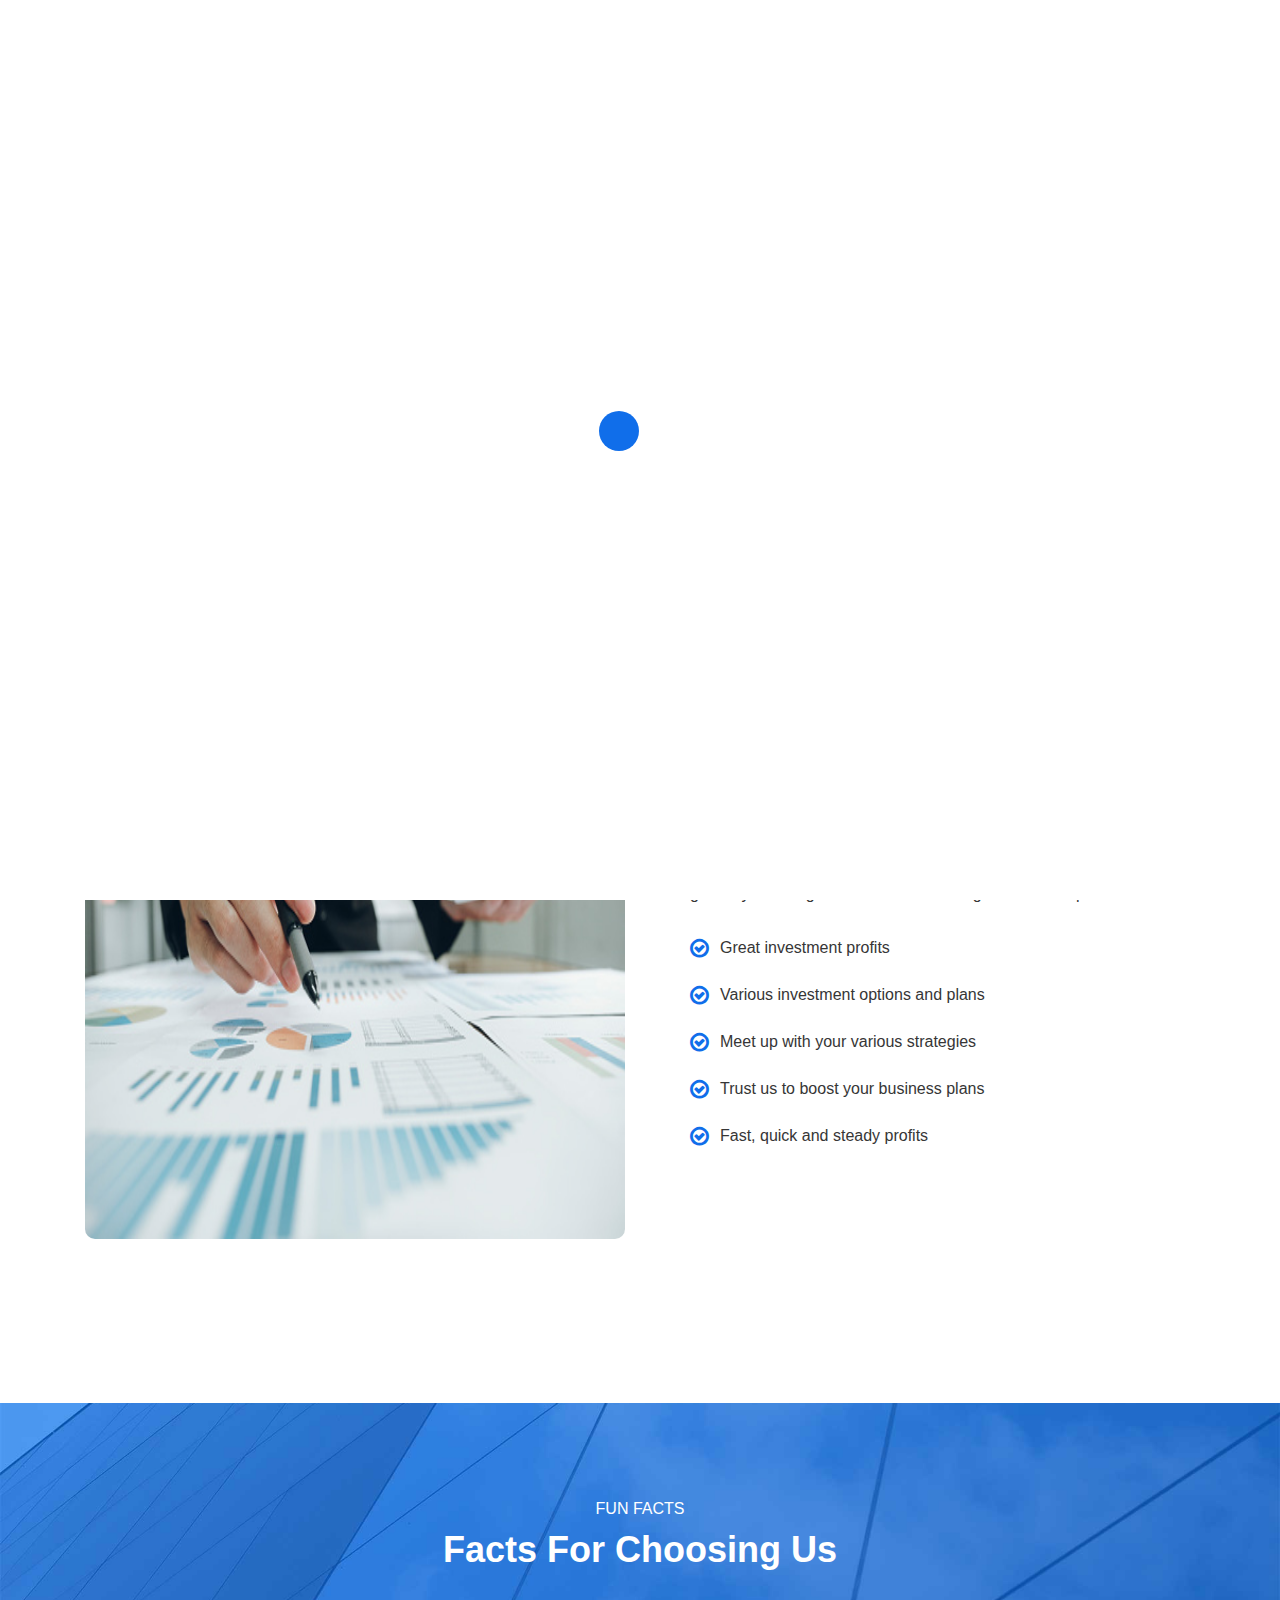
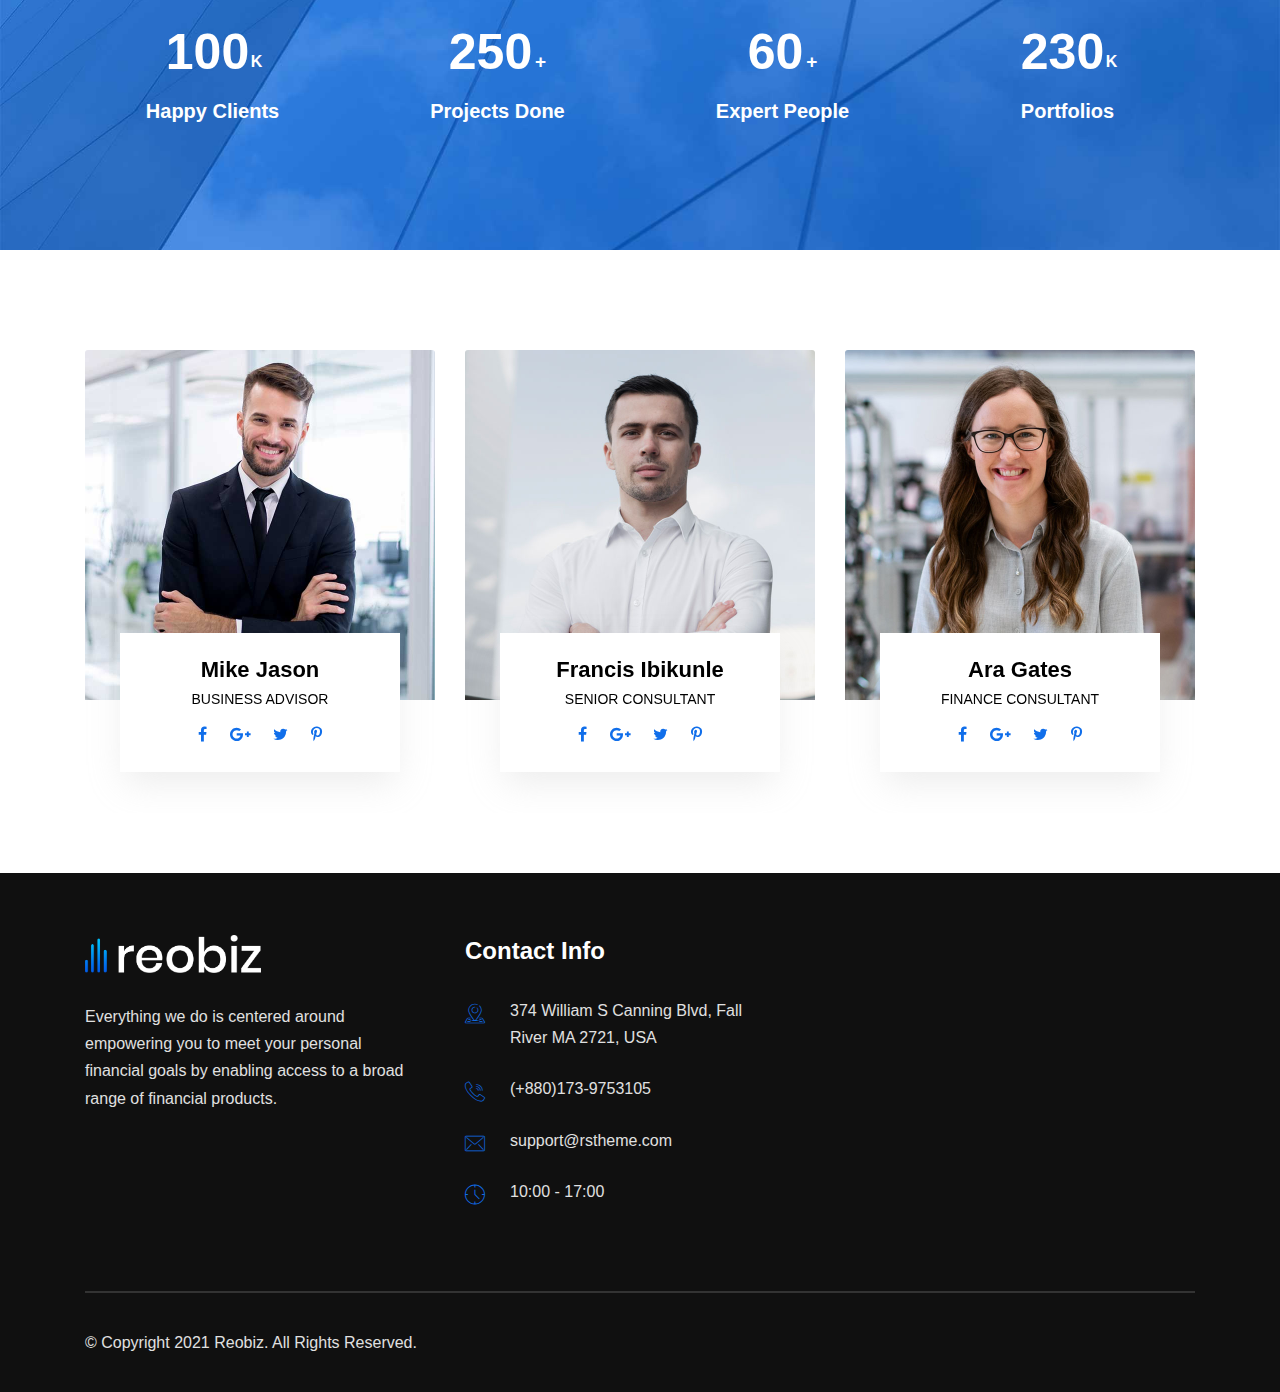
==== commit 25914ff2: "changed images" ====
--- a/reobiz/about.html
+++ b/reobiz/about.html
@@ -70,7 +70,6 @@
                         <div class="col-md-7">
                             <div class="toolbar-sl-share">
                                 <ul>
-                                    <li class="opening"> <i class="flaticon-clock"></i> Mon - Fri: 9:00 am - 06.00pm / Closed on Weekends</li>
                                     <li><a href="#"><i class="fa fa-facebook"></i></a></li>
                                     <li><a href="#"><i class="fa fa-twitter"></i></a></li>
                                     <li><a href="#"><i class="fa fa-pinterest-p"></i></a></li>
@@ -122,7 +121,6 @@
                                                         <li class="active"><a href="about.html">About Us</a></li>
                                                         <li><a href="portfolio2.html">Company</a></li>
                                                         <li><a href="portfolio3.html">Leadership</a></li>
-                                                        <li><a href="portfolio4.html">Media Center</a></li>
                                                     </ul>
                                                 </li>
 
@@ -160,30 +158,23 @@
                 <div class="container">
                     <div class="row y-middle mb-64 lg-mb-30 md-mb-0">
                         <div class="col-lg-6 md-mb-95">
-                            <div class="image-part">
-                                <img src="assets/images/about/inner/left-img.jpg" alt="">
-                                <div class="author-info">
-                                    <h3 class="name">Marlina Moore</h3>
-                                    <span class="designation">CEO & Founder</span>
-                                </div>
+                            <div class="image-part1">
+                                <img src="assets/images/about/inner/investment-pix.jpg" alt="">
                             </div>
                         </div>
                         <div class="col-lg-6 pl-50 md-pl-15 pr-50 lg-pr-15">
                             <div class="sec-title mb-25">
                                 <div class="sub-title primary">About</div>
-                                <h2 class="title mb-18">We Provides Best Advice For Your Business</h2>
-                                <div class="desc">Reobiz donec pulvinar magna id leoersi pellentesque impered dignissim rhoncus euismod euismod eros vitae.</div>
+                                <h2 class="title mb-18">MKRAY Financing Consultant Club</h2>
+                                <div class="desc">We're here to help you meet your life goals. Everything we do is centered around empowering you to meet your personal financial goals by enabling access to a broad range of financial products.</div>
                             </div>
                             <ul class="listing-style2 mb-33">
-                                <li>Production or Trading of Good or Services for Sale</li>
-                                <li>Cost of supplies and equipment</li>
-                                <li>Change in the volume of expected sales</li>
-                                <li>Change in the volume of expected sales</li>
-                                <li>Change in the volume of expected sales</li>
+                                <li>Great investment profits</li>
+                                <li>Various investment options and plans</li>
+                                <li>Meet up with your various strategies</li>
+                                <li>Trust us to boost your business plans</li>
+                                <li>Fast, quick and steady profits</li>
                             </ul>
-                            <div class="btn-part">
-                                <a class="readon" href="#">Discover More</a>
-                            </div>
                         </div>
                     </div>
                 </div>
@@ -357,9 +348,6 @@
                                     <a href="index.html"><img src="assets/images/logo.png" alt="Footer Logo"></a>
                                 </div>
                                 <p class="desc">Everything we do is centered around empowering you to meet your personal financial goals by enabling access to a broad range of financial products.</p>
-                                <div class="btn-part">
-                                    <a class="readon" href="about.html">Discover More</a>
-                                </div>
                             </div>
                         </div>
                         <div class="col-lg-4 col-md-12 col-sm-12 md-mb-32 footer-widget">
@@ -389,47 +377,6 @@
                                 </li>
                             </ul>
                         </div>
-                        <div class="col-lg-4 col-md-12 col-sm-12 footer-widget">
-                            <h4 class="widget-title">Latest Posts</h4>
-                            <div class="footer-post">
-                                <div class="post-wrap mb-15">
-                                    <div class="post-img">
-                                        <a href="blog-single.html"><img src="assets/images/blog/small/1.jpg" alt=""></a>
-                                    </div>
-                                    <div class="post-desc">
-                                        <a href="blog-single.html">Covid-19 threatens the next generation of smartphones</a>
-                                        <div class="date-post">
-                                            <i class="fa fa-calendar"></i>
-                                            September 6, 2019
-                                        </div>
-                                    </div>
-                                </div>
-                                <div class="post-wrap mb-15">
-                                    <div class="post-img">
-                                        <a href="blog-single.html"><img src="assets/images/blog/small/2.jpg" alt=""></a>
-                                    </div>
-                                    <div class="post-desc">
-                                        <a href="blog-single.html">Soundtrack filma Lady Exclusive Music</a>
-                                        <div class="date-post">
-                                            <i class="fa fa-calendar"></i>
-                                            April 15, 2019
-                                        </div>
-                                    </div>
-                                </div>
-                                <div class="post-wrap">
-                                    <div class="post-img">
-                                        <a href="blog-single.html"><img src="assets/images/blog/small/3.jpg" alt=""></a>
-                                    </div>
-                                    <div class="post-desc">
-                                        <a href="blog-single.html">Winged moved stars, fruit creature seed night.</a>
-                                        <div class="date-post">
-                                            <i class="fa fa-calendar"></i>
-                                            October 9, 2019
-                                        </div>
-                                    </div>
-                                </div>
-                            </div>
-                        </div>
                     </div>
                 </div>
                 <div class="footer-bottom">
@@ -438,14 +385,6 @@
                             <div class="copyright">
                                 <p>© Copyright 2021 Reobiz. All Rights Reserved.</p>
                             </div>
-                        </div>
-                        <div class="col-lg-6 col-md-4 text-right sm-text-center">
-                            <ul class="footer-social">
-                                <li><a href="#"><i class="fa fa-facebook"></i></a></li>
-                                <li><a href="#"><i class="fa fa-twitter"></i></a></li>
-                                <li><a href="#"><i class="fa fa-pinterest-p"></i></a></li>
-                                <li><a href="#"><i class="fa fa-linkedin"></i></a></li>
-                            </ul>
                         </div>
                     </div>
                 </div>
--- a/reobiz/style.css
+++ b/reobiz/style.css
@@ -7460,7 +7460,16 @@
 .rs-about.inner .image-part {
   position: relative;
 }
+
+.rs-about.inner .image-part1 img{
+  width: 900px;
+  height: 600px;
+  border-radius: 10px;
+}
+
 .rs-about.inner .image-part img {
+  width: 900px;
+  height: 700px;
   border-radius: 10px;
 }
 .rs-about.inner .image-part .author-info {
